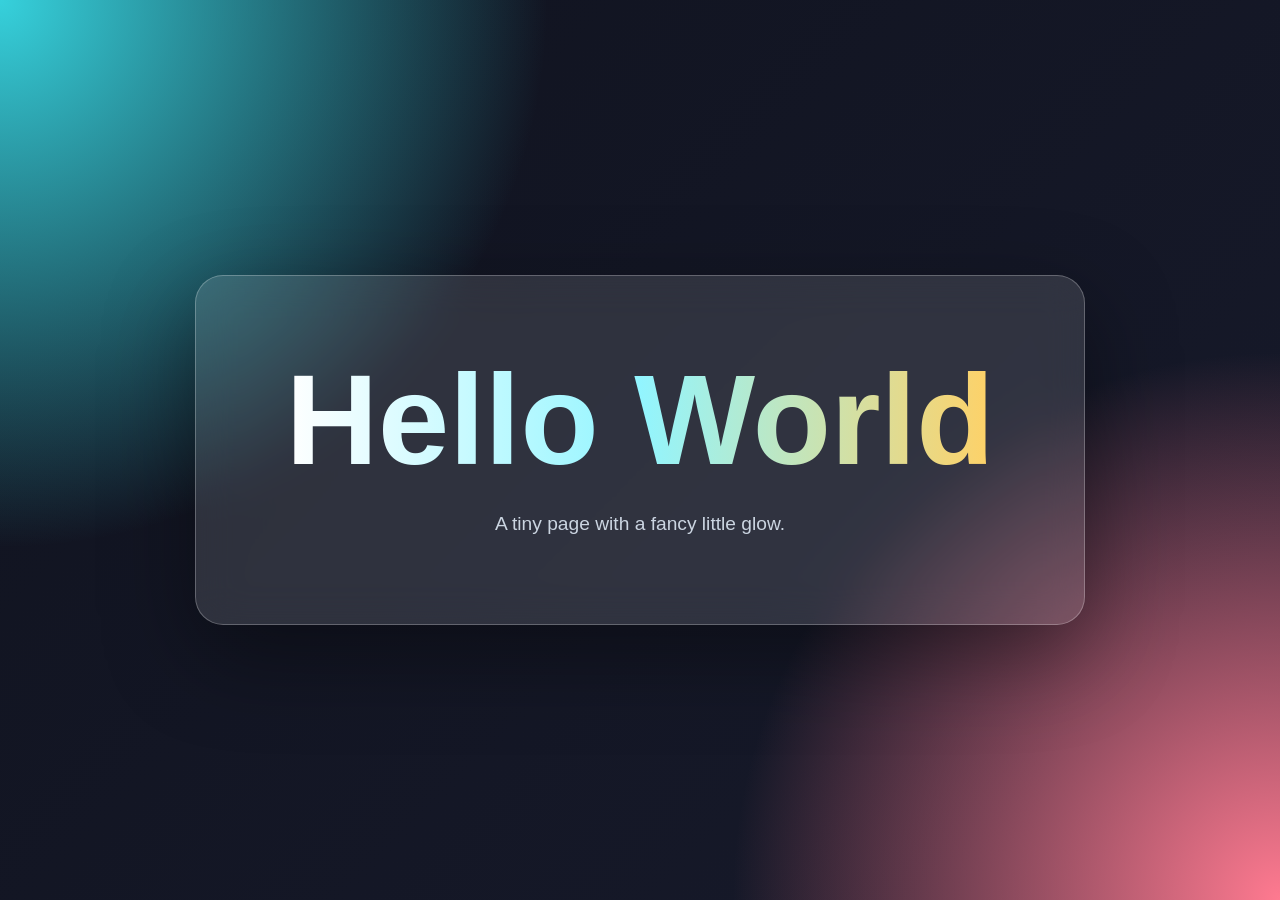
==== index.html @ 13e27b79 "my first commit" ====
<!DOCTYPE html>
<html lang="en">
<head>
  <meta charset="UTF-8" />
  <meta name="viewport" content="width=device-width, initial-scale=1.0" />
  <title>Hello World</title>
  <style>
    body {
      margin: 0;
      min-height: 100vh;
      display: grid;
      place-items: center;
      font-family: Arial, sans-serif;
      color: white;
      background:
        radial-gradient(circle at top left, #36d1dc, transparent 35%),
        radial-gradient(circle at bottom right, #ff7a90, transparent 35%),
        linear-gradient(135deg, #10131f, #171a2b);
    }

    .card {
      text-align: center;
      padding: 70px 90px;
      border-radius: 28px;
      background: rgba(255, 255, 255, 0.12);
      border: 1px solid rgba(255, 255, 255, 0.25);
      box-shadow: 0 30px 90px rgba(0, 0, 0, 0.4);
      backdrop-filter: blur(20px);
    }

    h1 {
      margin: 0;
      font-size: clamp(4rem, 12vw, 8rem);
      background: linear-gradient(90deg, #ffffff, #92f5ff, #ffd166);
      -webkit-background-clip: text;
      background-clip: text;
      color: transparent;
    }

    p {
      margin-top: 20px;
      font-size: 1.2rem;
      color: #cbd5e1;
    }
  </style>
</head>
<body>
  <div class="card">
    <h1>Hello World</h1>
    <p>A tiny page with a fancy little glow.</p>
  </div>
</body>
</html>
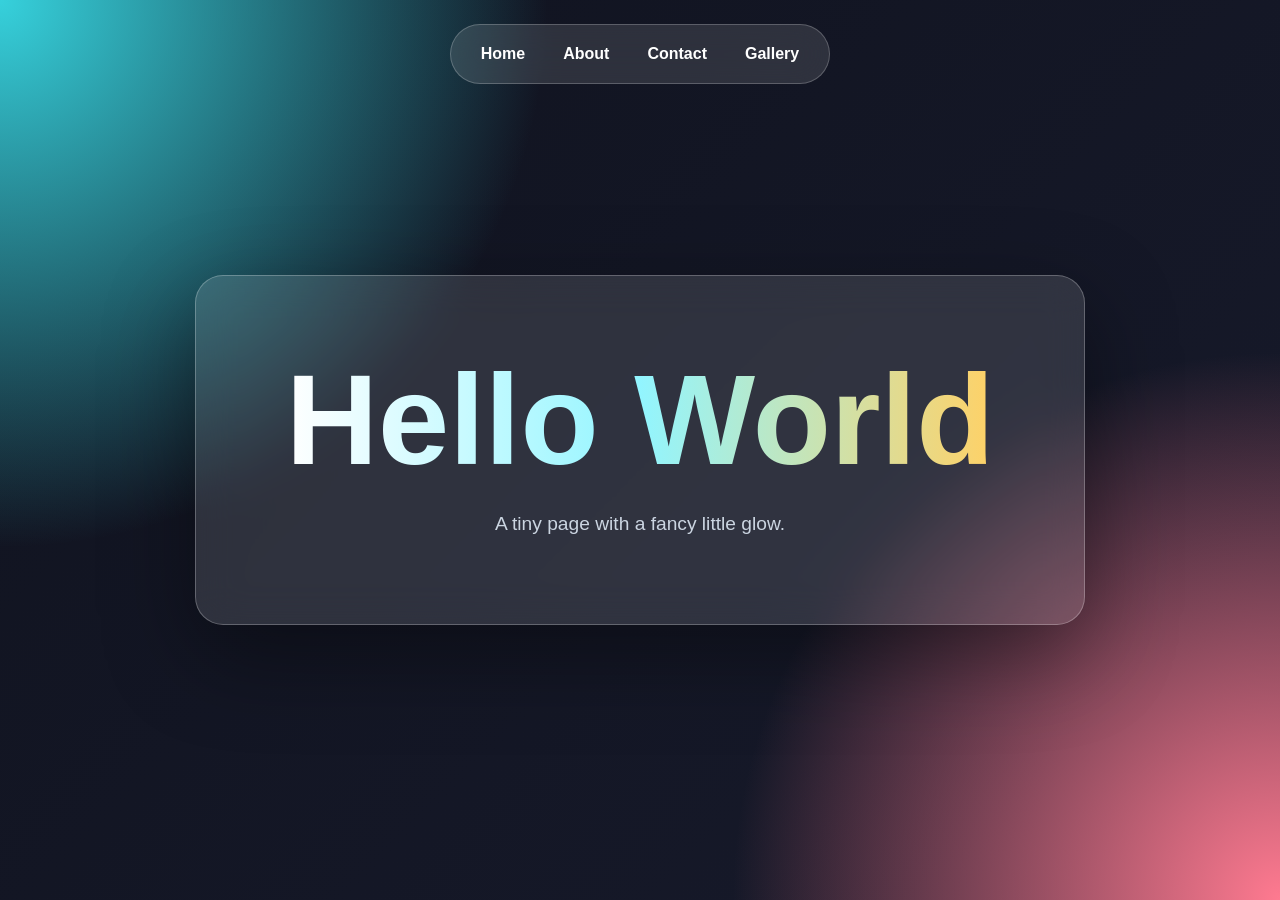
==== commit 84928f1b: "gallery page create" ====
--- a/index.html
+++ b/index.html
@@ -4,50 +4,19 @@
   <meta charset="UTF-8" />
   <meta name="viewport" content="width=device-width, initial-scale=1.0" />
   <title>Hello World</title>
-  <style>
-    body {
-      margin: 0;
-      min-height: 100vh;
-      display: grid;
-      place-items: center;
-      font-family: Arial, sans-serif;
-      color: white;
-      background:
-        radial-gradient(circle at top left, #36d1dc, transparent 35%),
-        radial-gradient(circle at bottom right, #ff7a90, transparent 35%),
-        linear-gradient(135deg, #10131f, #171a2b);
-    }
-
-    .card {
-      text-align: center;
-      padding: 70px 90px;
-      border-radius: 28px;
-      background: rgba(255, 255, 255, 0.12);
-      border: 1px solid rgba(255, 255, 255, 0.25);
-      box-shadow: 0 30px 90px rgba(0, 0, 0, 0.4);
-      backdrop-filter: blur(20px);
-    }
-
-    h1 {
-      margin: 0;
-      font-size: clamp(4rem, 12vw, 8rem);
-      background: linear-gradient(90deg, #ffffff, #92f5ff, #ffd166);
-      -webkit-background-clip: text;
-      background-clip: text;
-      color: transparent;
-    }
-
-    p {
-      margin-top: 20px;
-      font-size: 1.2rem;
-      color: #cbd5e1;
-    }
-  </style>
+  <link rel="stylesheet" href="style.css" />
 </head>
 <body>
-  <div class="card">
+  <nav>
+    <a href="index.html">Home</a>
+    <a href="about.html">About</a>
+    <a href="contact.html">Contact</a>
+    <a href="gallery.html">Gallery</a>
+  </nav>
+
+  <main class="card">
     <h1>Hello World</h1>
     <p>A tiny page with a fancy little glow.</p>
-  </div>
+  </main>
 </body>
 </html>
--- a/style.css
+++ b/style.css
@@ -0,0 +1,122 @@
+body {
+  margin: 0;
+  min-height: 100vh;
+  display: grid;
+  place-items: center;
+  font-family: Arial, sans-serif;
+  color: white;
+  background:
+    radial-gradient(circle at top left, #36d1dc, transparent 35%),
+    radial-gradient(circle at bottom right, #ff7a90, transparent 35%),
+    linear-gradient(135deg, #10131f, #171a2b);
+}
+
+nav {
+  position: fixed;
+  top: 24px;
+  display: flex;
+  gap: 14px;
+  padding: 12px 18px;
+  border-radius: 999px;
+  background: rgba(255, 255, 255, 0.12);
+  backdrop-filter: blur(18px);
+  border: 1px solid rgba(255, 255, 255, 0.22);
+}
+
+nav a {
+  color: white;
+  text-decoration: none;
+  font-weight: bold;
+  padding: 8px 12px;
+  border-radius: 999px;
+}
+
+nav a:hover {
+  background: rgba(255, 255, 255, 0.18);
+}
+
+.card {
+  text-align: center;
+  padding: 70px 90px;
+  border-radius: 28px;
+  background: rgba(255, 255, 255, 0.12);
+  border: 1px solid rgba(255, 255, 255, 0.25);
+  box-shadow: 0 30px 90px rgba(0, 0, 0, 0.4);
+  backdrop-filter: blur(20px);
+}
+
+h1 {
+  margin: 0;
+  font-size: clamp(4rem, 12vw, 8rem);
+  background: linear-gradient(90deg, #ffffff, #92f5ff, #ffd166);
+  -webkit-background-clip: text;
+  background-clip: text;
+  color: transparent;
+}
+
+p {
+  margin-top: 20px;
+  font-size: 1.2rem;
+  color: #cbd5e1;
+}
+
+.email {
+  color: #92f5ff;
+}
+
+.gallery-card {
+  width: min(90vw, 980px);
+  padding: 50px;
+}
+
+.gallery-grid {
+  display: grid;
+  grid-template-columns: repeat(3, 1fr);
+  gap: 18px;
+  margin-top: 32px;
+}
+
+.gallery-item {
+  min-height: 150px;
+  display: grid;
+  place-items: center;
+  border-radius: 20px;
+  font-size: 1.4rem;
+  font-weight: bold;
+  color: white;
+  box-shadow: inset 0 0 40px rgba(255, 255, 255, 0.18);
+}
+
+.item-one {
+  background: linear-gradient(135deg, #36d1dc, #5b86e5);
+}
+
+.item-two {
+  background: linear-gradient(135deg, #ff7a90, #ffb86c);
+}
+
+.item-three {
+  background: linear-gradient(135deg, #ffd166, #ef476f);
+}
+
+.item-four {
+  background: linear-gradient(135deg, #06d6a0, #118ab2);
+}
+
+.item-five {
+  background: linear-gradient(135deg, #c77dff, #7209b7);
+}
+
+.item-six {
+  background: linear-gradient(135deg, #f72585, #4cc9f0);
+}
+
+@media (max-width: 760px) {
+  .gallery-grid {
+    grid-template-columns: 1fr;
+  }
+
+  .gallery-card {
+    padding: 34px 24px;
+  }
+}
